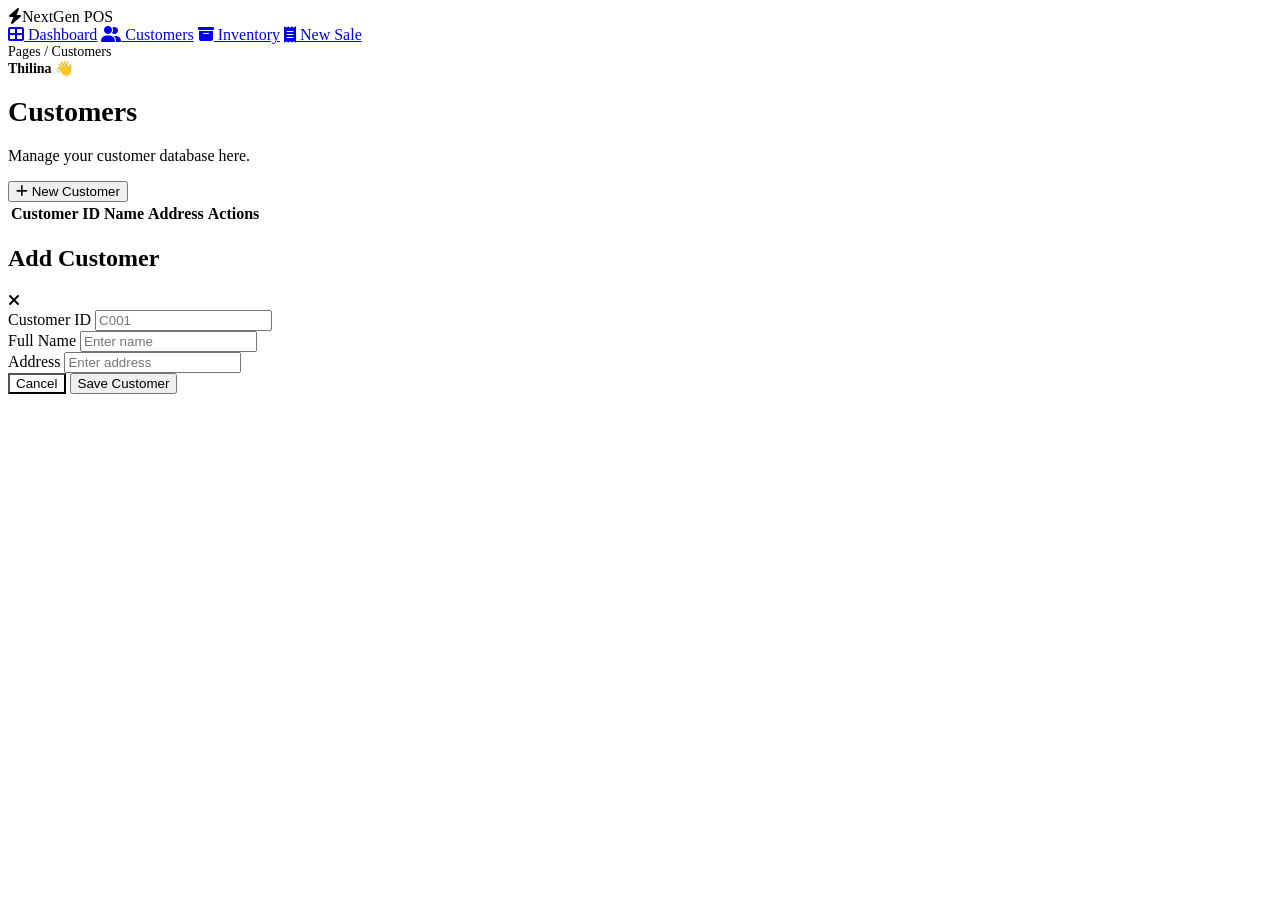
==== Frontend/Pages/customer.html @ da2b6500 "feat(frontend) : create a customer page ui" ====
<!doctype html>
<html lang="en">
  <head>
    <meta charset="UTF-8" />
    <meta name="viewport" content="width=device-width, initial-scale=1.0" />
    <title>NextGen POS - Customers</title>
    <link
      href="https://fonts.googleapis.com/css2?family=Plus+Jakarta+Sans:wght@300;400;600;700&display=swap"
      rel="stylesheet"
    />
    <link
      rel="stylesheet"
      href="https://cdnjs.cloudflare.com/ajax/libs/font-awesome/6.4.0/css/all.min.css"
    />
    <link rel="stylesheet" href="/Styles/customer.css" />
  </head>
  <body>
    <aside class="sidebar">
      <div class="brand">
        <i class="fas fa-bolt"></i><span>NextGen POS</span>
      </div>
      <nav class="nav-menu">
        <a href="/Pages/index.html" class="nav-item"
          ><i class="fas fa-th-large"></i> Dashboard</a
        >
        <a href="/Pages/customer.html" class="nav-item active"
          ><i class="fas fa-user-group"></i> Customers</a
        >
        <a href="/Pages/item.html" class="nav-item"
          ><i class="fas fa-box-archive"></i> Inventory</a
        >
        <a href="order.html" class="nav-item"
          ><i class="fas fa-receipt"></i> New Sale</a
        >
      </nav>
    </aside>

    <main class="main">
      <header>
        <div
          class="breadcrumb"
          style="color: var(--secondary); font-size: 14px"
        >
          Pages / Customers
        </div>
        <div style="font-weight: 600; font-size: 14px">Thilina 👋</div>
      </header>

      <div class="container">
        <div class="page-header">
          <div>
            <h1 style="font-size: 28px; font-weight: 700">Customers</h1>
            <p style="color: var(--secondary); margin-top: 4px">
              Manage your customer database here.
            </p>
          </div>
          <button class="btn btn-primary" onclick="openModal('add')">
            <i class="fas fa-plus"></i> New Customer
          </button>
        </div>

        <div class="glass-card">
          <table>
            <thead>
              <tr>
                <th>Customer ID</th>
                <th>Name</th>
                <th>Address</th>
                <th>Actions</th>
              </tr>
            </thead>
            <tbody id="customerTable"></tbody>
          </table>
        </div>
      </div>
    </main>

    <div class="modal-overlay" id="modalOverlay">
      <div class="modal">
        <div class="modal-header">
          <h2 id="modalTitle" style="font-weight: 700">Add Customer</h2>
          <i
            class="fas fa-times"
            style="cursor: pointer; color: var(--secondary)"
            onclick="closeModal()"
          ></i>
        </div>
        <div class="form-body">
          <div class="form-group">
            <label>Customer ID</label>
            <input type="text" id="customer_id" placeholder="C001" />
          </div>
          <div class="form-group">
            <label>Full Name</label>
            <input type="text" id="customer_name" placeholder="Enter name" />
          </div>
          <div class="form-group">
            <label>Address</label>
            <input
              type="text"
              id="customer_address"
              placeholder="Enter address"
            />
          </div>
        </div>
        <div class="modal-footer">
          <button
            class="btn"
            style="background: var(--border); flex: 1"
            onclick="closeModal()"
          >
            Cancel
          </button>
          <button id="actionBtn" class="btn btn-primary" style="flex: 2">
            Save Customer
          </button>
        </div>
      </div>
    </div>

    <script
      src="https://code.jquery.com/jquery-3.7.1.min.js"
      integrity="sha256-/JqT3SQfawRcv/BIHPThkBvs0OEvtFFmqPF/lYI/Cxo="
      crossorigin="anonymous"
    ></script>
    <script src="/Script/customer.js"></script>
  </body>
</html>
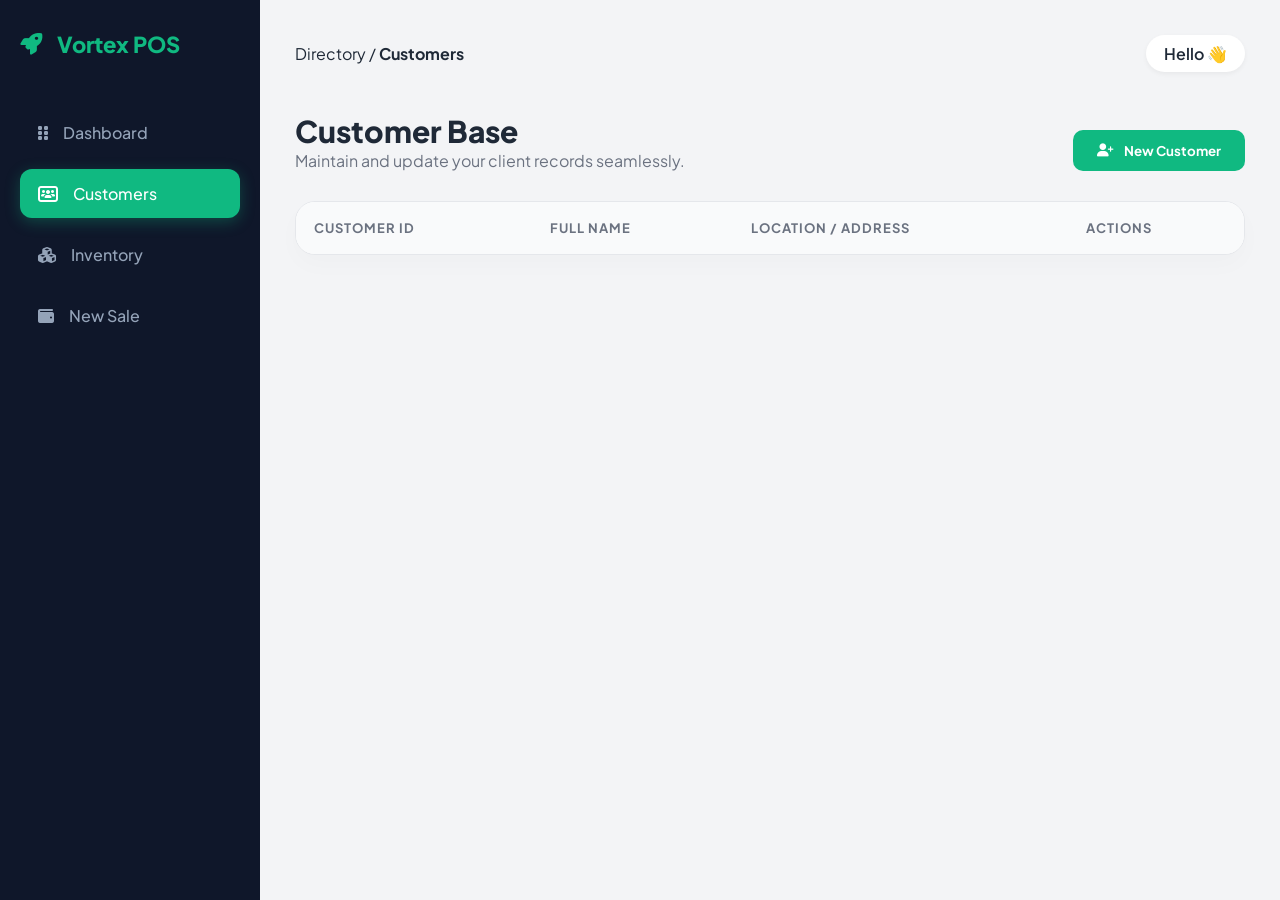
==== commit 0ea1e6f2: "Initial commit - Vortex POS UI Updated" ====
--- a/Frontend/Pages/customer.html
+++ b/Frontend/Pages/customer.html
@@ -1,128 +1,100 @@
 <!doctype html>
 <html lang="en">
-  <head>
-    <meta charset="UTF-8" />
-    <meta name="viewport" content="width=device-width, initial-scale=1.0" />
-    <title>NextGen POS - Customers</title>
-    <link
-      href="https://fonts.googleapis.com/css2?family=Plus+Jakarta+Sans:wght@300;400;600;700&display=swap"
-      rel="stylesheet"
-    />
-    <link
-      rel="stylesheet"
-      href="https://cdnjs.cloudflare.com/ajax/libs/font-awesome/6.4.0/css/all.min.css"
-    />
-    <link rel="stylesheet" href="/Styles/customer.css" />
-  </head>
-  <body>
-    <aside class="sidebar">
-      <div class="brand">
-        <i class="fas fa-bolt"></i><span>NextGen POS</span>
+<head>
+  <meta charset="UTF-8" />
+  <meta name="viewport" content="width=device-width, initial-scale=1.0" />
+  <title>Vortex POS - Customer Management</title>
+  <link href="https://fonts.googleapis.com/css2?family=Plus+Jakarta+Sans:wght@300;400;600;700&display=swap" rel="stylesheet" />
+  <link rel="stylesheet" href="https://cdnjs.cloudflare.com/ajax/libs/font-awesome/6.4.0/css/all.min.css" />
+  <link rel="stylesheet" href="/Frontend/Styles/customer.css" />
+</head>
+<body>
+<aside class="sidebar">
+  <div class="brand">
+    <i class="fas fa-rocket"></i><span>Vortex POS</span>
+  </div>
+  <nav class="nav-menu">
+    <a href="index.html" class="nav-item">
+      <i class="fas fa-grip-vertical"></i> Dashboard
+    </a>
+    <a href="customer.html" class="nav-item active">
+      <i class="fas fa-users-rectangle"></i> Customers
+    </a>
+    <a href="item.html" class="nav-item">
+      <i class="fas fa-cubes"></i> Inventory
+    </a>
+    <a href="order.html" class="nav-item">
+      <i class="fas fa-wallet"></i> New Sale
+    </a>
+  </nav>
+</aside>
+
+<main class="main">
+  <header>
+    <div class="breadcrumb">
+      Directory / <strong>Customers</strong>
+    </div>
+    <div class="user-tag">Hello 👋</div>
+  </header>
+
+  <div class="container">
+    <div class="page-header">
+      <div>
+        <h1>Customer Base</h1>
+        <p>Maintain and update your client records seamlessly.</p>
       </div>
-      <nav class="nav-menu">
-        <a href="/Pages/index.html" class="nav-item"
-          ><i class="fas fa-th-large"></i> Dashboard</a
-        >
-        <a href="/Pages/customer.html" class="nav-item active"
-          ><i class="fas fa-user-group"></i> Customers</a
-        >
-        <a href="/Pages/item.html" class="nav-item"
-          ><i class="fas fa-box-archive"></i> Inventory</a
-        >
-        <a href="order.html" class="nav-item"
-          ><i class="fas fa-receipt"></i> New Sale</a
-        >
-      </nav>
-    </aside>
+      <button class="btn btn-primary" onclick="openModal('add')">
+        <i class="fas fa-user-plus"></i> New Customer
+      </button>
+    </div>
 
-    <main class="main">
-      <header>
-        <div
-          class="breadcrumb"
-          style="color: var(--secondary); font-size: 14px"
-        >
-          Pages / Customers
-        </div>
-        <div style="font-weight: 600; font-size: 14px">Thilina 👋</div>
-      </header>
-
-      <div class="container">
-        <div class="page-header">
-          <div>
-            <h1 style="font-size: 28px; font-weight: 700">Customers</h1>
-            <p style="color: var(--secondary); margin-top: 4px">
-              Manage your customer database here.
-            </p>
-          </div>
-          <button class="btn btn-primary" onclick="openModal('add')">
-            <i class="fas fa-plus"></i> New Customer
-          </button>
-        </div>
-
-        <div class="glass-card">
-          <table>
-            <thead>
-              <tr>
-                <th>Customer ID</th>
-                <th>Name</th>
-                <th>Address</th>
-                <th>Actions</th>
-              </tr>
-            </thead>
-            <tbody id="customerTable"></tbody>
-          </table>
-        </div>
-      </div>
-    </main>
-
-    <div class="modal-overlay" id="modalOverlay">
-      <div class="modal">
-        <div class="modal-header">
-          <h2 id="modalTitle" style="font-weight: 700">Add Customer</h2>
-          <i
-            class="fas fa-times"
-            style="cursor: pointer; color: var(--secondary)"
-            onclick="closeModal()"
-          ></i>
-        </div>
-        <div class="form-body">
-          <div class="form-group">
-            <label>Customer ID</label>
-            <input type="text" id="customer_id" placeholder="C001" />
-          </div>
-          <div class="form-group">
-            <label>Full Name</label>
-            <input type="text" id="customer_name" placeholder="Enter name" />
-          </div>
-          <div class="form-group">
-            <label>Address</label>
-            <input
-              type="text"
-              id="customer_address"
-              placeholder="Enter address"
-            />
-          </div>
-        </div>
-        <div class="modal-footer">
-          <button
-            class="btn"
-            style="background: var(--border); flex: 1"
-            onclick="closeModal()"
-          >
-            Cancel
-          </button>
-          <button id="actionBtn" class="btn btn-primary" style="flex: 2">
-            Save Customer
-          </button>
-        </div>
+    <div class="glass-card">
+      <div class="table-container">
+        <table>
+          <thead>
+          <tr>
+            <th>Customer ID</th>
+            <th>Full Name</th>
+            <th>Location / Address</th>
+            <th>Actions</th>
+          </tr>
+          </thead>
+          <tbody id="customerTable">
+          </tbody>
+        </table>
       </div>
     </div>
+  </div>
+</main>
 
-    <script
-      src="https://code.jquery.com/jquery-3.7.1.min.js"
-      integrity="sha256-/JqT3SQfawRcv/BIHPThkBvs0OEvtFFmqPF/lYI/Cxo="
-      crossorigin="anonymous"
-    ></script>
-    <script src="/Script/customer.js"></script>
-  </body>
-</html>
+<div class="modal-overlay" id="modalOverlay">
+  <div class="modal">
+    <div class="modal-header">
+      <h2 id="modalTitle">Customer Registration</h2>
+      <i class="fas fa-xmark close-icon" onclick="closeModal()"></i>
+    </div>
+    <div class="form-body">
+      <div class="form-group">
+        <label>Identification Number</label>
+        <input type="text" id="customer_id" placeholder="Ex: C001" />
+      </div>
+      <div class="form-group">
+        <label>Customer Name</label>
+        <input type="text" id="customer_name" placeholder="Enter name" />
+      </div>
+      <div class="form-group">
+        <label>Residential Address</label>
+        <input type="text" id="customer_address" placeholder="Enter address" />
+      </div>
+    </div>
+    <div class="modal-footer">
+      <button class="btn btn-secondary" onclick="closeModal()">Discard</button>
+      <button id="actionBtn" class="btn btn-primary">Proceed & Save</button>
+    </div>
+  </div>
+</div>
+
+<script src="https://code.jquery.com/jquery-3.7.1.min.js"></script>
+<script src="/Frontend/Script/customer.js"></script>
+</body>
+</html>
--- a/Frontend/Styles/customer.css
+++ b/Frontend/Styles/customer.css
@@ -0,0 +1,187 @@
+:root {
+  --primary: #10b981; /* Emerald Green */
+  --primary-dark: #059669;
+  --sidebar-dark: #0f172a;
+  --bg-light: #f3f4f6;
+  --text-main: #1f2937;
+  --text-muted: #6b7280;
+  --white: #ffffff;
+  --border-color: #e5e7eb;
+}
+
+* {
+  margin: 0;
+  padding: 0;
+  box-sizing: border-box;
+  font-family: 'Plus Jakarta Sans', sans-serif;
+}
+
+body {
+  background-color: var(--bg-light);
+  color: var(--text-main);
+  display: flex;
+}
+
+/* Sidebar Styling */
+.sidebar {
+  width: 260px;
+  background: var(--sidebar-dark);
+  height: 100vh;
+  padding: 30px 20px;
+  position: fixed;
+  color: white;
+}
+
+.brand {
+  display: flex;
+  align-items: center;
+  gap: 15px;
+  font-size: 22px;
+  font-weight: 800;
+  margin-bottom: 50px;
+  color: var(--primary);
+}
+
+.nav-menu {
+  display: flex;
+  flex-direction: column;
+  gap: 12px;
+}
+
+.nav-item {
+  text-decoration: none;
+  color: #94a3b8;
+  padding: 14px 18px;
+  border-radius: 12px;
+  display: flex;
+  align-items: center;
+  gap: 15px;
+  transition: all 0.3s ease;
+  font-weight: 500;
+}
+
+.nav-item:hover, .nav-item.active {
+  background: rgba(16, 185, 129, 0.15);
+  color: var(--primary);
+}
+
+.nav-item.active {
+  background: var(--primary);
+  color: white;
+  box-shadow: 0 4px 15px rgba(16, 185, 129, 0.3);
+}
+
+/* Main Content Area */
+.main {
+  margin-left: 260px;
+  width: calc(100% - 260px);
+  padding: 35px;
+}
+
+header {
+  display: flex;
+  justify-content: space-between;
+  align-items: center;
+  margin-bottom: 40px;
+}
+
+.user-tag {
+  background: white;
+  padding: 8px 18px;
+  border-radius: 30px;
+  font-weight: 600;
+  box-shadow: 0 2px 5px rgba(0,0,0,0.05);
+}
+
+.page-header {
+  display: flex;
+  justify-content: space-between;
+  align-items: flex-end;
+  margin-bottom: 30px;
+}
+
+.page-header h1 { font-size: 30px; font-weight: 800; }
+.page-header p { color: var(--text-muted); }
+
+/* Table Section */
+.glass-card {
+  background: white;
+  border-radius: 20px;
+  box-shadow: 0 10px 25px rgba(0,0,0,0.02);
+  border: 1px solid var(--border-color);
+  overflow: hidden;
+}
+
+table {
+  width: 100%;
+  border-collapse: collapse;
+}
+
+th {
+  background: #f9fafb;
+  padding: 18px;
+  text-align: left;
+  font-size: 13px;
+  text-transform: uppercase;
+  letter-spacing: 1px;
+  color: var(--text-muted);
+}
+
+td {
+  padding: 20px 18px;
+  border-bottom: 1px solid var(--border-color);
+}
+
+/* Buttons */
+.btn {
+  padding: 12px 24px;
+  border-radius: 10px;
+  border: none;
+  cursor: pointer;
+  font-weight: 700;
+  display: flex;
+  align-items: center;
+  gap: 10px;
+  transition: 0.3s;
+}
+
+.btn-primary { background: var(--primary); color: white; }
+.btn-primary:hover { background: var(--primary-dark); transform: translateY(-2px); }
+
+.btn-secondary { background: #f3f4f6; color: var(--text-main); }
+
+/* Modal */
+.modal-overlay {
+  position: fixed;
+  inset: 0;
+  background: rgba(0,0,0,0.4);
+  backdrop-filter: blur(5px);
+  display: none;
+  place-items: center;
+  z-index: 1000;
+}
+
+.modal {
+  background: white;
+  width: 500px;
+  padding: 40px;
+  border-radius: 24px;
+}
+
+.modal-header { display: flex; justify-content: space-between; margin-bottom: 30px; }
+.close-icon { cursor: pointer; color: var(--text-muted); font-size: 20px; }
+
+.form-group { margin-bottom: 20px; }
+.form-group label { display: block; margin-bottom: 8px; font-weight: 600; font-size: 14px; }
+.form-group input {
+  width: 100%;
+  padding: 14px;
+  border: 2px solid #f3f4f6;
+  border-radius: 12px;
+  outline: none;
+  transition: 0.3s;
+}
+
+.form-group input:focus { border-color: var(--primary); }
+
+.modal-footer { display: flex; gap: 15px; margin-top: 30px; }
